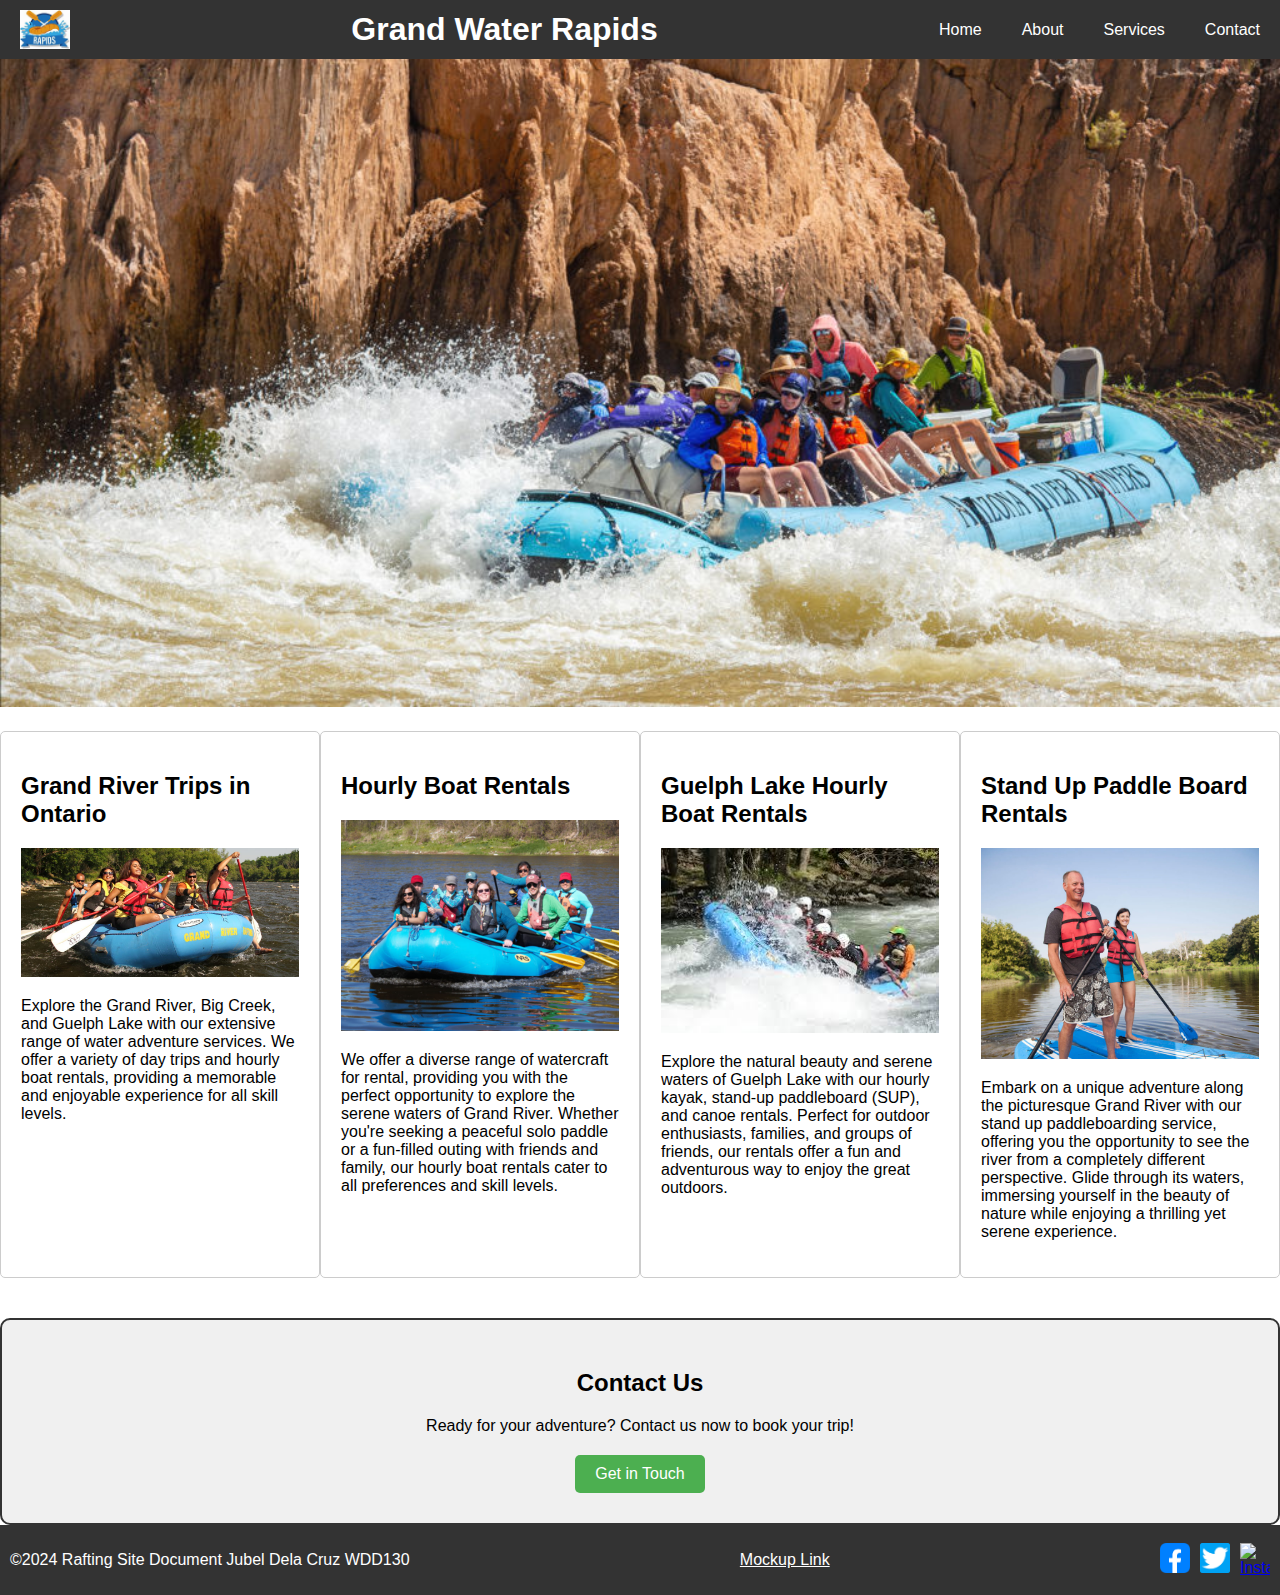
==== wwr/index.html @ 8f9ce813 "new message" ====
<!doctype html>
<html lang="en-US">
<head> 
    <meta charset="utf-8" />
    <meta name="viewport" content="width=device-width" />
    <title>Grand Water Rapids | Jubel Dela Cruz</title>
    <meta name="description" content="This page will provide information about specific trips, adventures and packages of the company.">
    <meta name="Jubel" content="Jubel">
    <link rel="stylesheet" href="styles/rafting.css"/>
    <style>
        /* Your existing CSS styles */

        /* Additional styles for services section */
        .services {
            display: flex;
            justify-content: space-between;
            margin-top: 20px;
        }

        .service {
            flex-basis: 23%;
            padding: 20px;
            border: 1px solid #ccc;
            border-radius: 5px;
        }

        /* Additional styles for contact section */
        .contact-us {
            background-color: #f0f0f0;
            border: 2px solid #333;
            border-radius: 10px;
            padding: 30px;
            text-align: center;
            margin-top: 40px;
        }

        .contact-us h2 {
            margin-bottom: 20px;
        }

        .contact-us p {
            margin-bottom: 20px;
        }

        .contact-us a {
            display: inline-block;
            padding: 10px 20px;
            background-color: #4CAF50;
            color: white;
            text-decoration: none;
            border-radius: 5px;
        }

        .contact-us a:hover {
            background-color: #45a049;
        }

        /* Additional styles for header navigation */
        header {
            display: flex;
            justify-content: space-between;
            align-items: center;
            padding: 10px 20px;
            background-color: #333;
            color: white;
        }

        header h1 {
            margin: 0;
        }

        header nav {
            display: flex;
        }

        header nav a {
            color: white;
            text-decoration: none;
            margin-left: 20px;
        }
    </style>
</head>
<body>
    <header>
        <img src="images/crossedoars.jpeg" alt="Service 1" width="50" height="50">
        <h1>Grand Water Rapids</h1>
        <nav>
            <a href="index.html">Home</a>
            <a href="about.html">About</a>
            <a href="trips.html">Services</a>
            <a href="contact.html">Contact</a>
        </nav>
    </header>

    <style>
        img {
            width: 100%;
            height: auto;
        }
    </style>
</head>
<body>
    <img src="images/heroimage1.jpeg" alt="Service 1">

    <div class="container">
        <section class="services">
            <div class="service">
                <h2>Grand River Trips in Ontario</h2>
                <img src="images/service9.jpeg" alt="Service 1" width="300" height="200">
                <div class="container">
                    <p>Explore the Grand River, Big Creek, and Guelph Lake with our extensive range of water adventure services. We offer a variety of day trips and hourly boat rentals, providing a memorable and enjoyable experience for all skill levels.</p>
                    
                
                    <div class="hourly-rentals">
                        
                        
                        <div class="rental">
                           
                            <ul>
                                
                            </ul>
                        </div>
                        
                        <div class="rental">
                            
                            <ul>
                               
                            </ul>
                        </div>
                    </div>
                </div>
                
            </div>
            <div class="service">
                <h2>Hourly Boat Rentals</h2>
                <img src="images/service2.jpeg" alt="Service 2" width="300" height="200">
                <p>
                    We offer a diverse range of watercraft for rental, providing you with the perfect opportunity to explore the serene waters of Grand River. Whether you're seeking a peaceful solo paddle or a fun-filled outing with friends and family, our hourly boat rentals cater to all preferences and skill levels.
                </p>
        
               
            </div>
            <div class="service">
                <h2>Guelph Lake Hourly Boat Rentals</h2>
                <img src="images/service3.jpeg" alt="Service 3" width="300" height="200">
                <div class="service-container">
                    <div class="service-description">
                        <p>Explore the natural beauty and serene waters of <span class="highlight">Guelph Lake</span> with our hourly kayak, stand-up paddleboard (SUP), and canoe rentals. Perfect for outdoor enthusiasts, families, and groups of friends, our rentals offer a fun and adventurous way to enjoy the great outdoors.</p>
                        
                      
                    </div>
                </div>
            </div>
            <div class="service">
                <h2>Stand Up Paddle Board Rentals</h2>
                <img src="images/service4.jpeg" alt="Service 4" width="300" height="200">
                <p>Embark on a unique adventure along the picturesque Grand River with our stand up paddleboarding service, offering you the opportunity to see the river from a completely different perspective. Glide through its waters, immersing yourself in the beauty of nature while enjoying a thrilling yet serene experience.</p>

  </div>
            </div>
        </section>

        <!-- Contact Us Call to Action -->
        <div class="contact-us">
            <h2>Contact Us</h2>
            <p>Ready for your adventure? Contact us now to book your trip!</p>
            <a href="contact.html">Get in Touch</a>
        </div>
    </div>

    <footer>
        <p>©2024 Rafting Site Document Jubel Dela Cruz WDD130</p>
        <a href="https://www.canva.com/design/DAGG6QT1GJk/GXTHyioUmCKJ6cqo_bJDdA/edit?utm_content=DAGG6QT1GJk&utm_campaign=designshare&utm_medium=link2&utm_source=sharebutton" target="_blank" style="color: white;">Mockup Link</a>
        <nav class="sociallinks">
            <a href="https://facebook.com">
                <img src="images/facebook copy.png" alt="Facebook" width="80" height="80">
            </a>
            <a href="https://twitter.com">
                <img src="images/Twitter.png" alt="Twitter" width="80" height="80">
            </a>
            <a href="https://instagram.com">
                <img src="images/Instagram.png" alt="Instagram" width="30" height="30">
            </a>
        </nav>
    </footer>
</body>
</html>
---- wwr/styles/rafting.css ----
/* General Styles */
body {
    font-family: Arial, sans-serif;
    margin: 0;
    padding: 0;
}

/* Header Styles */
header {
    display: grid;
    grid-template-columns: auto 1fr auto;
    align-items: center;
    padding: 10px;
    background-color: #333;
    color: white;
}

header img {
    max-width: 50px;
    margin-right: 20px;
}

header h1 {
    margin: 0;
}

header nav {
    display: flex;
    gap: 20px;
}

header nav a {
    color: white;
    text-decoration: none;
}

/* Hero Section */
.hero {
    text-align: center;
    padding: 20px;
    background-color: #f4f4f4;
}

.hero img {
    max-width: 100%;
    height: auto;
}

.hero article {
    margin-top: 20px;
}

/* History Section */
.history {
    padding: 20px;
}

/* Adventures Section */
.adventures {
    padding: 20px;
    text-align: center; /* Center the heading */
}

.adventure-gallery {
    display: grid;
    grid-template-columns: repeat(auto-fit, minmax(300px, 1fr));
    gap: 20px;
}

.adventures figure {
    margin: 0;
    text-align: center;
}

.adventures img {
    max-width: 100%;
    height: auto;
}

/* Footer Styles */
footer {
    display: flex;
    justify-content: space-between;
    align-items: center;
    padding: 10px;
    background-color: #333;
    color: white;
}

footer .sociallinks {
    display: flex;
    gap: 10px;
}

footer .sociallinks img {
    max-width: 30px;
    height: auto;
}

.adventure-images {
    display: flex;
    justify-content: space-between;
}

.employee {
    flex: 1;
    margin-right: 10px; /* Adjust margin to control spacing between employees */
    text-align: left; /* Align captions to the left */
}
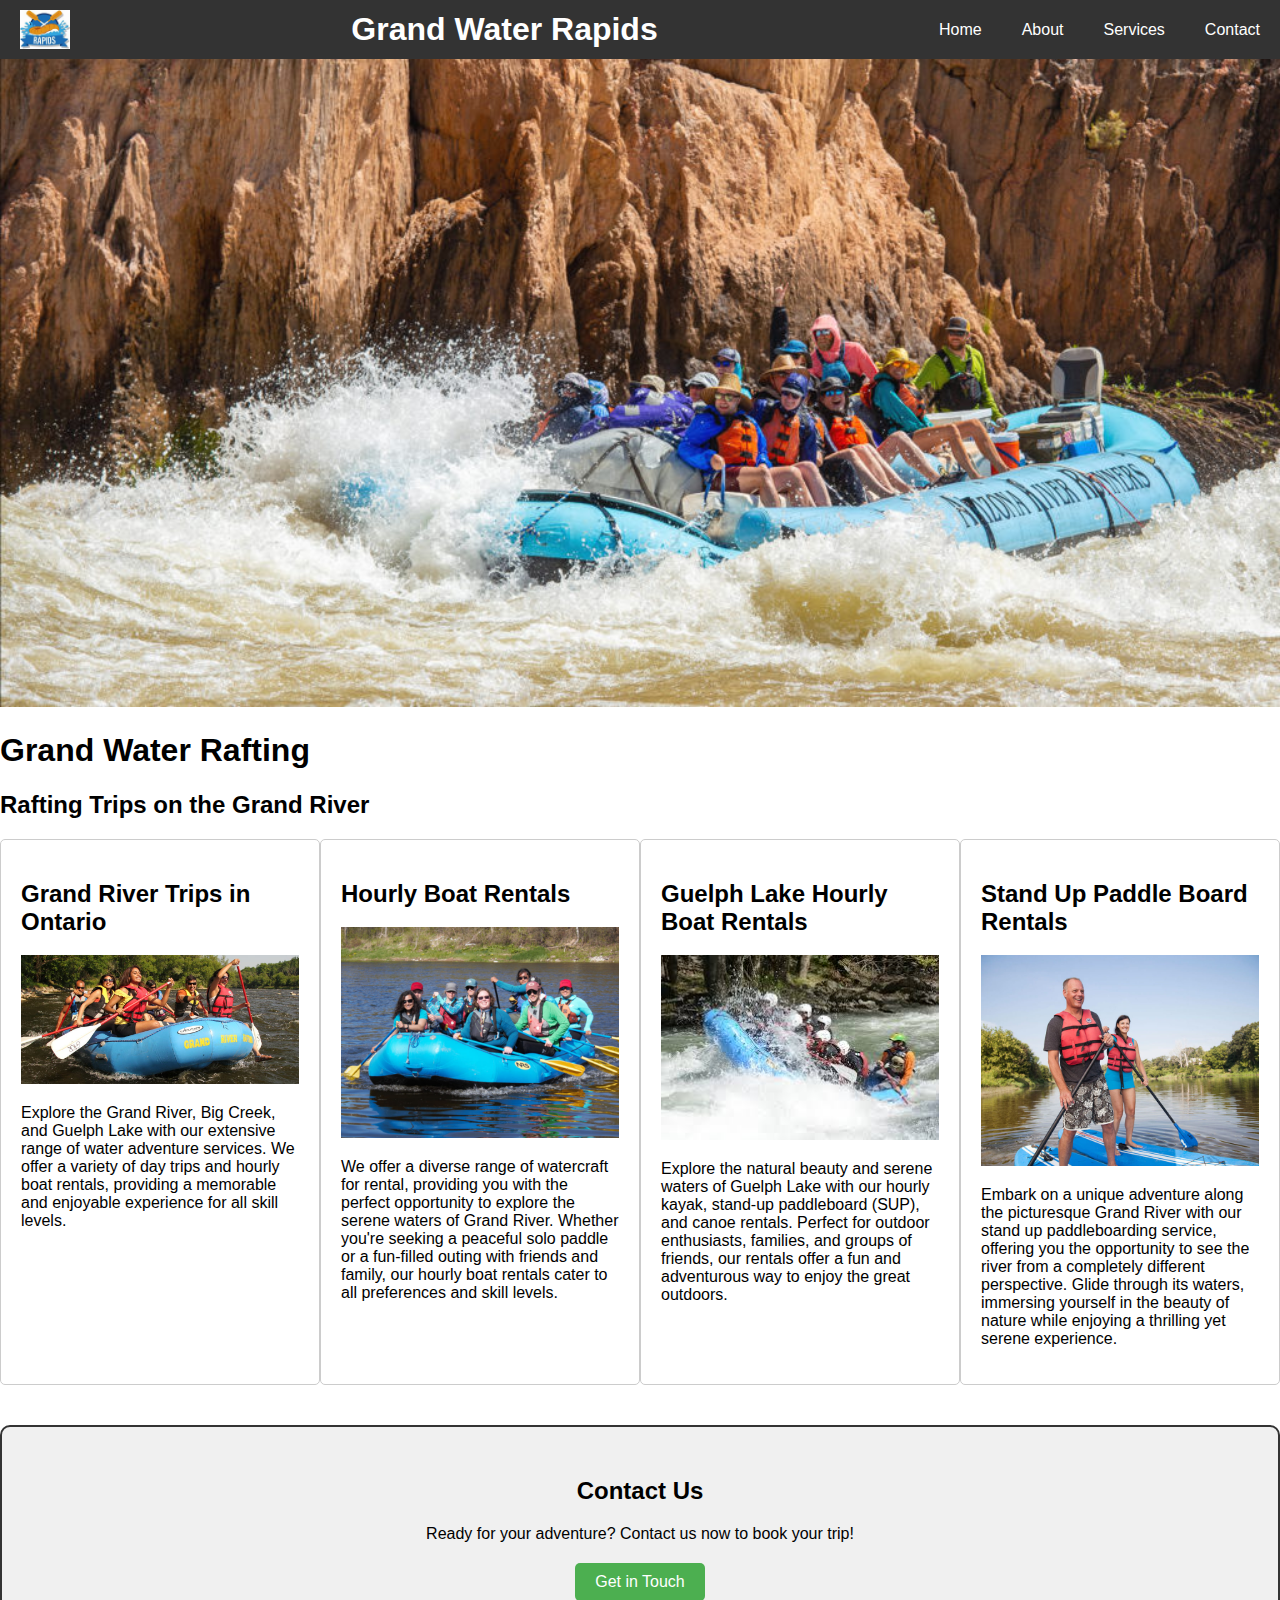
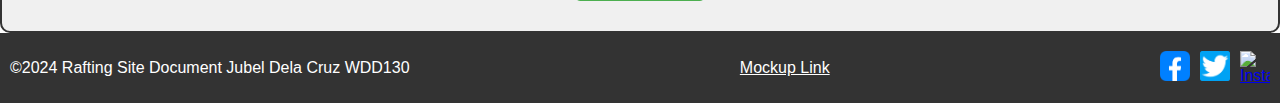
==== commit 60844321: "new message" ====
--- a/wwr/index.html
+++ b/wwr/index.html
@@ -102,6 +102,9 @@
 <body>
     <img src="images/heroimage1.jpeg" alt="Service 1">
 
+    <h1>Grand Water Rafting</h1>
+    <h2>Rafting Trips on the Grand River</h2>
+
     <div class="container">
         <section class="services">
             <div class="service">
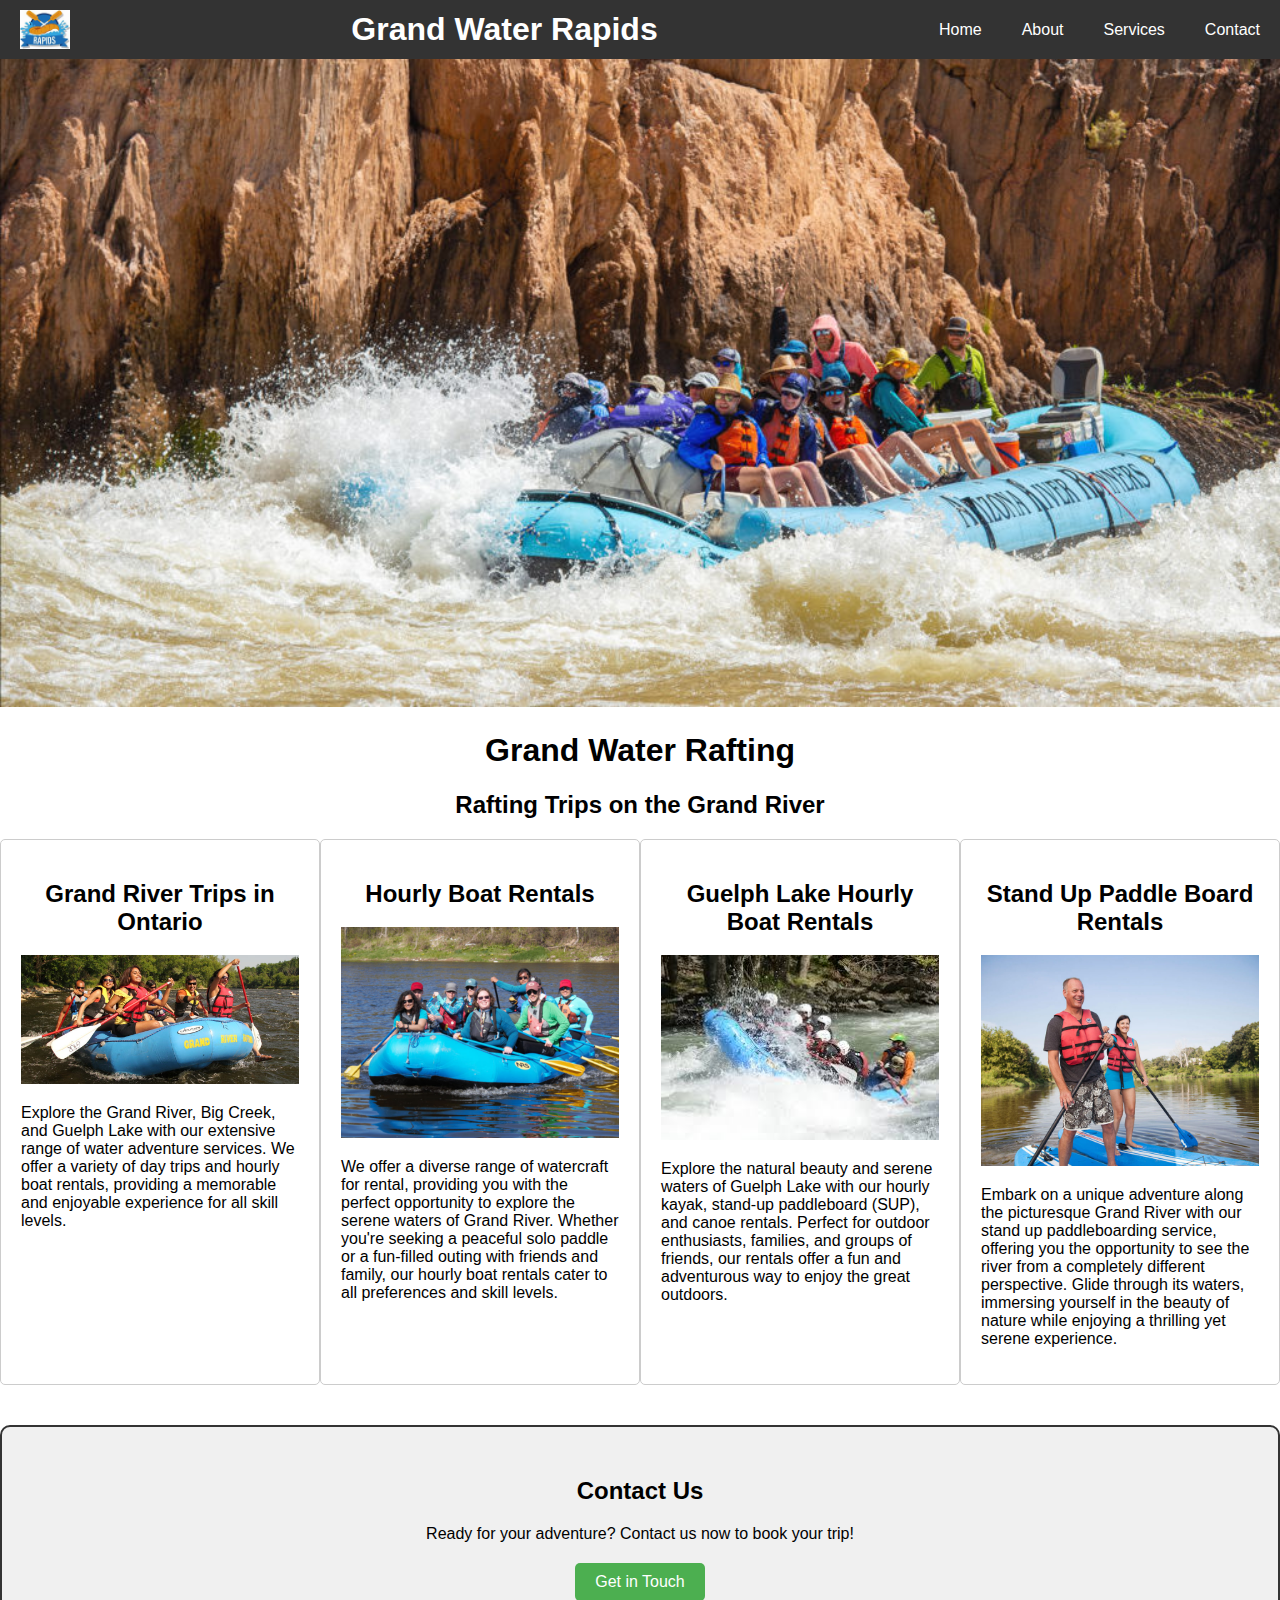
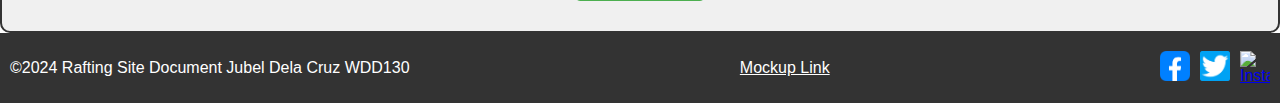
==== commit 338420e7: "new message" ====
--- a/wwr/index.html
+++ b/wwr/index.html
@@ -102,8 +102,17 @@
 <body>
     <img src="images/heroimage1.jpeg" alt="Service 1">
 
-    <h1>Grand Water Rafting</h1>
-    <h2>Rafting Trips on the Grand River</h2>
+    <head>
+        <style>
+            h1, h2 {
+                text-align: center;
+            }
+        </style>
+    </head>
+    <body>
+        <h1>Grand Water Rafting</h1>
+        <h2>Rafting Trips on the Grand River</h2>
+    </body>
 
     <div class="container">
         <section class="services">
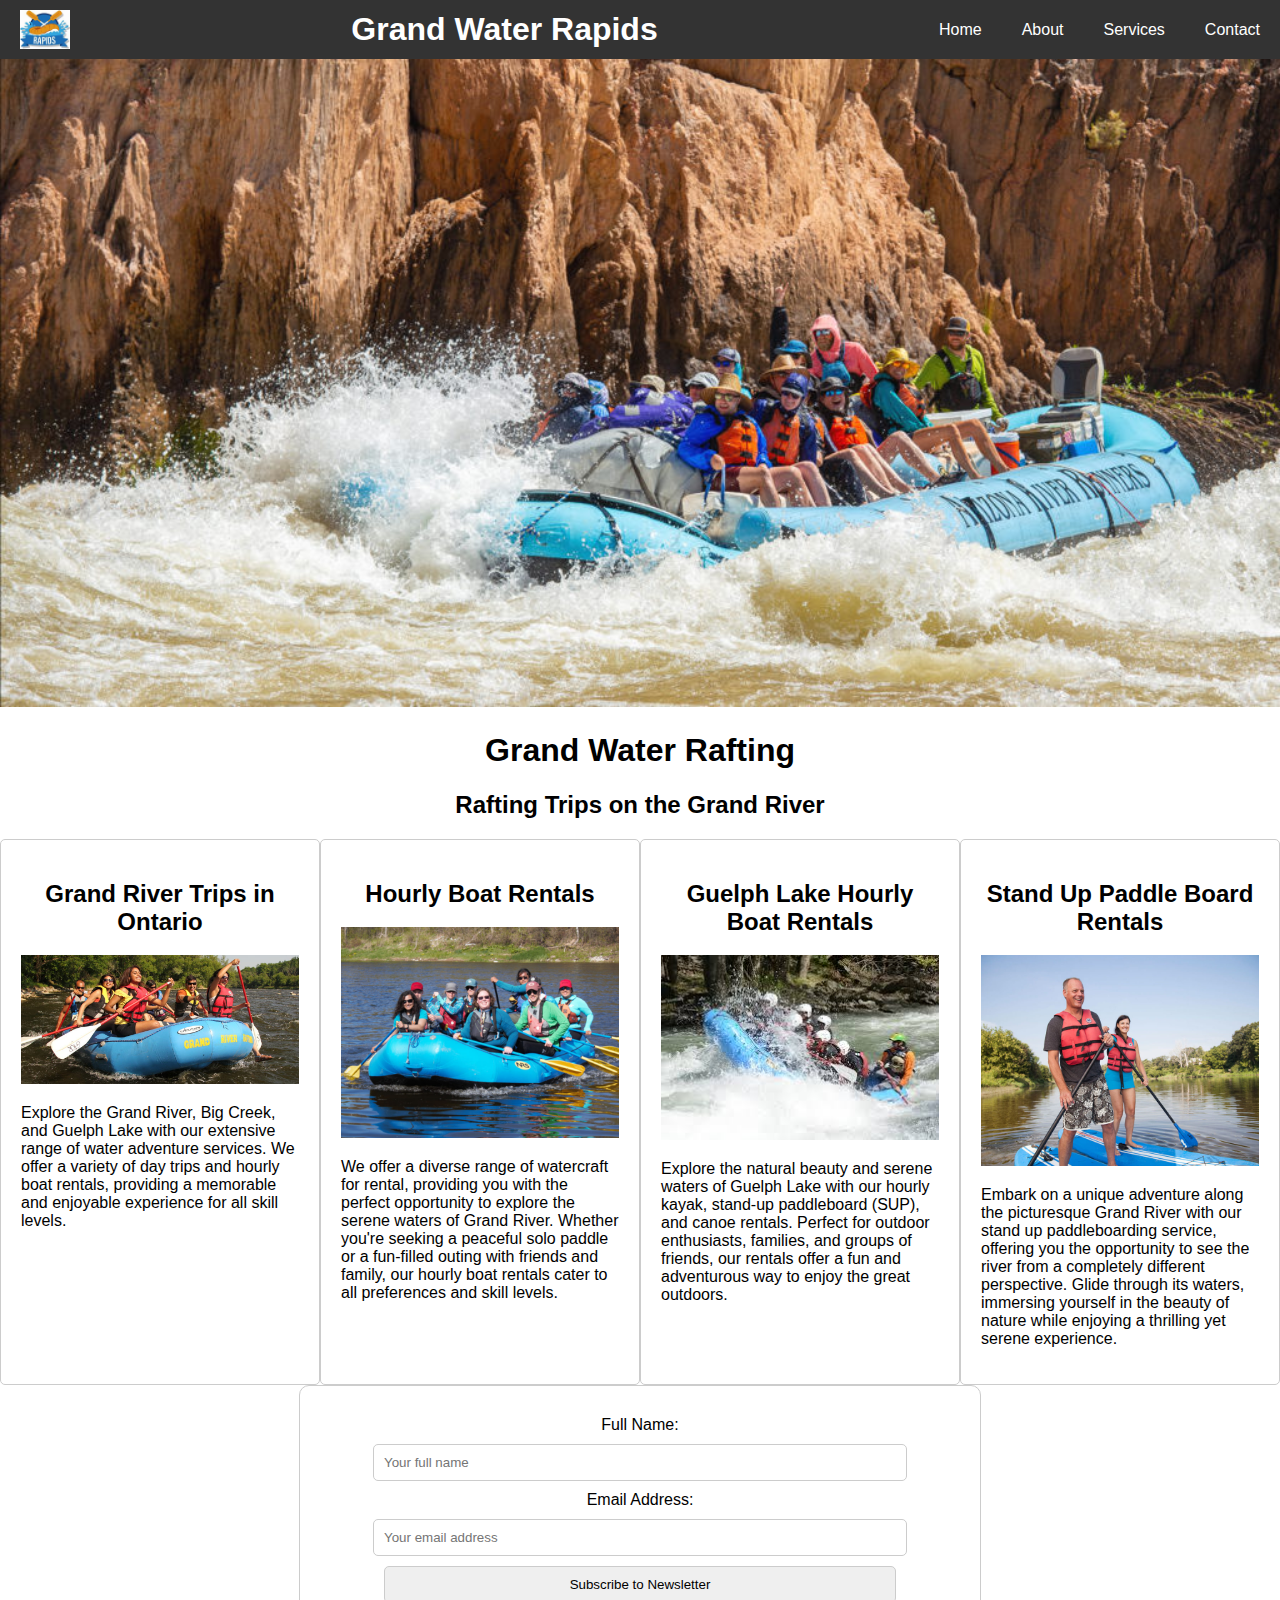
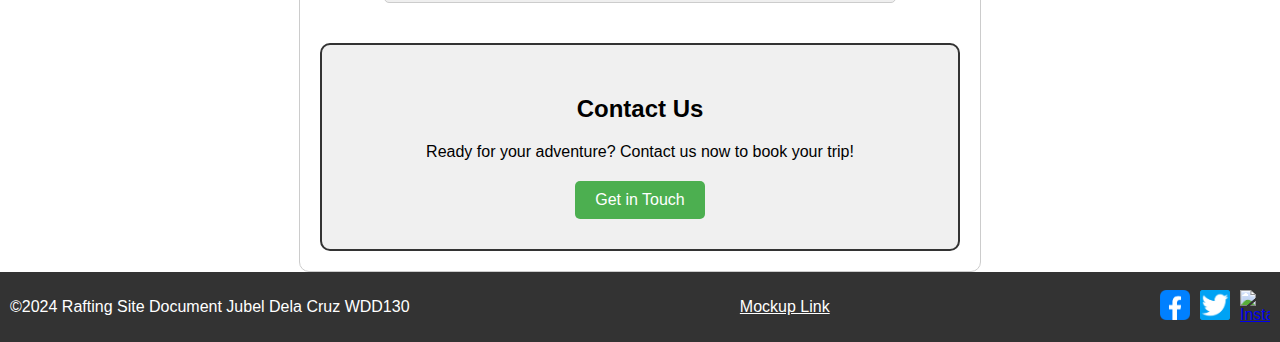
==== commit 977141db: "new message" ====
--- a/wwr/index.html
+++ b/wwr/index.html
@@ -172,17 +172,57 @@
             </div>
         </section>
 
+        <style>
+            .newsletter-form {
+                width: 50%;
+                margin: 0 auto;
+                border: 1px solid #ccc;
+                border-radius: 10px;
+                padding: 20px;
+                text-align: center;
+            }
+            .newsletter-form label,
+            .newsletter-form input[type="text"],
+            .newsletter-form input[type="email"],
+            .newsletter-form input[type="submit"] {
+                display: block;
+                margin: 10px auto;
+            }
+            .newsletter-form input[type="text"],
+            .newsletter-form input[type="email"],
+            .newsletter-form input[type="submit"] {
+                width: 80%;
+                padding: 10px;
+                border: 1px solid #ccc;
+                border-radius: 5px;
+            }
+        </style>
+    </head>
+    <body>
+        <div class="newsletter-form">
+            <form action="YOUR_MAILCHIMP_FORM_ACTION_URL" method="post">
+                <label for="full_name">Full Name:</label>
+                <input type="text" id="full_name" name="FULL_NAME" placeholder="Your full name" required>
+                
+                <label for="email_address">Email Address:</label>
+                <input type="email" id="email_address" name="EMAIL" placeholder="Your email address" required>
+                
+                <input type="submit" value="Subscribe to Newsletter">
+            </form>
+
         <!-- Contact Us Call to Action -->
         <div class="contact-us">
             <h2>Contact Us</h2>
             <p>Ready for your adventure? Contact us now to book your trip!</p>
             <a href="contact.html">Get in Touch</a>
         </div>
+        
     </div>
+    
 
     <footer>
         <p>©2024 Rafting Site Document Jubel Dela Cruz WDD130</p>
-        <a href="https://www.canva.com/design/DAGG6QT1GJk/GXTHyioUmCKJ6cqo_bJDdA/edit?utm_content=DAGG6QT1GJk&utm_campaign=designshare&utm_medium=link2&utm_source=sharebutton" target="_blank" style="color: white;">Mockup Link</a>
+        <a href="https://www.canva.com/design/DAGG7EwxHY8/oSA1ceML1HTKeO3DrMV_gQ/view?utm_content=DAGG7EwxHY8&utm_campaign=designshare&utm_medium=link&utm_source=editor" target="_blank" style="color: white;">Mockup Link</a>
         <nav class="sociallinks">
             <a href="https://facebook.com">
                 <img src="images/facebook copy.png" alt="Facebook" width="80" height="80">
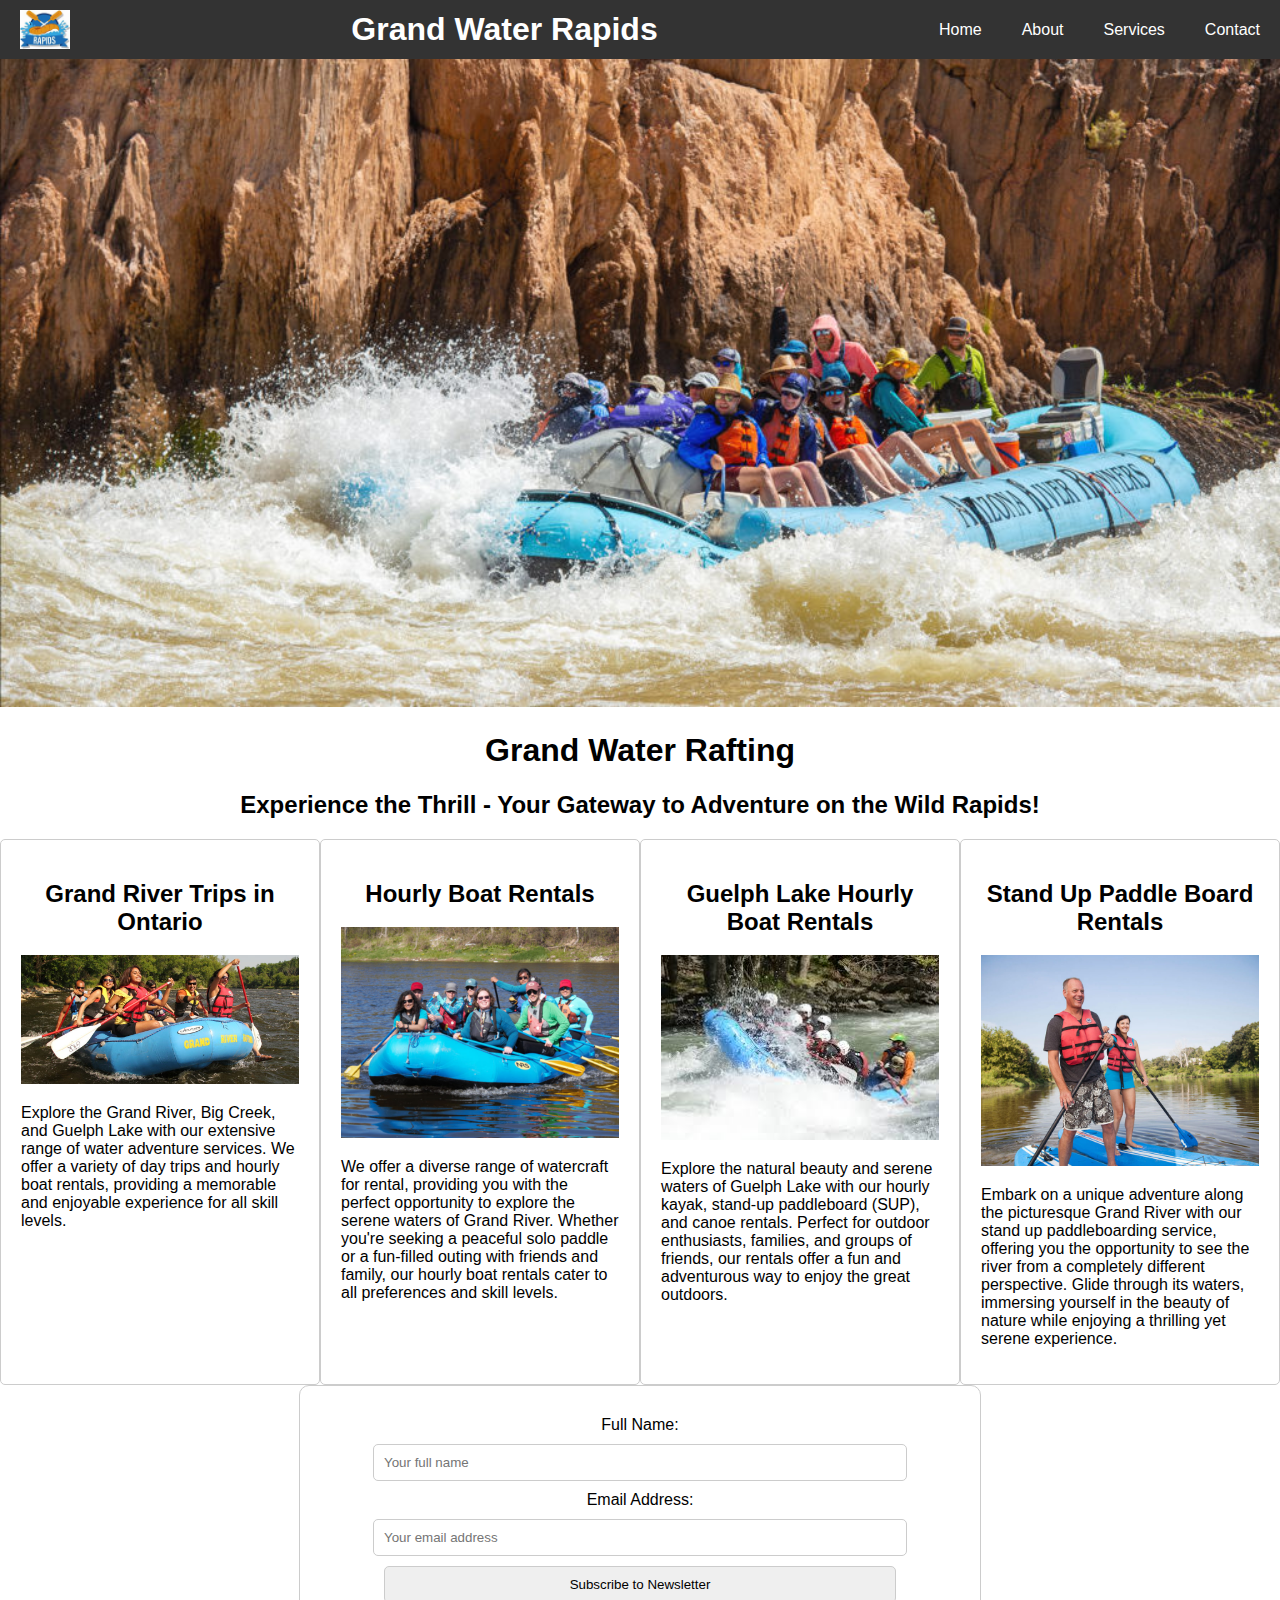
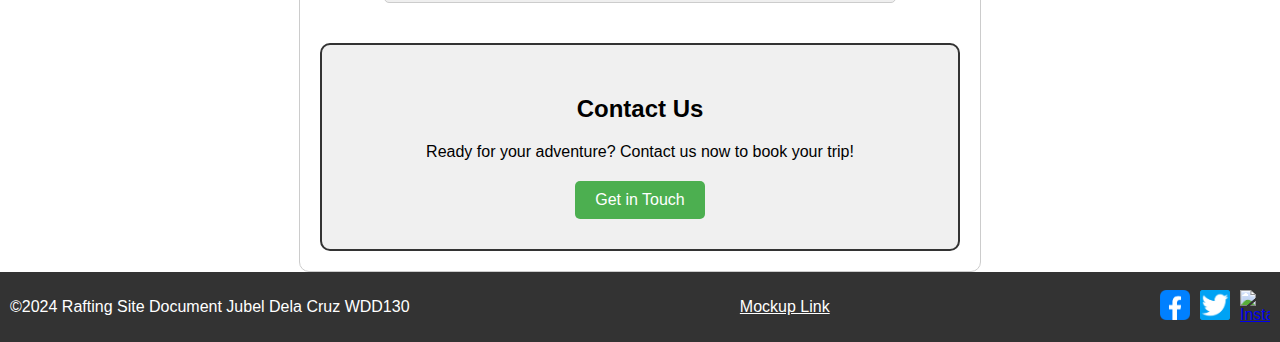
==== commit 3d8e7250: "new message" ====
--- a/wwr/index.html
+++ b/wwr/index.html
@@ -111,7 +111,7 @@
     </head>
     <body>
         <h1>Grand Water Rafting</h1>
-        <h2>Rafting Trips on the Grand River</h2>
+        <h2>Experience the Thrill - Your Gateway to Adventure on the Wild Rapids!</h2>
     </body>
 
     <div class="container">
